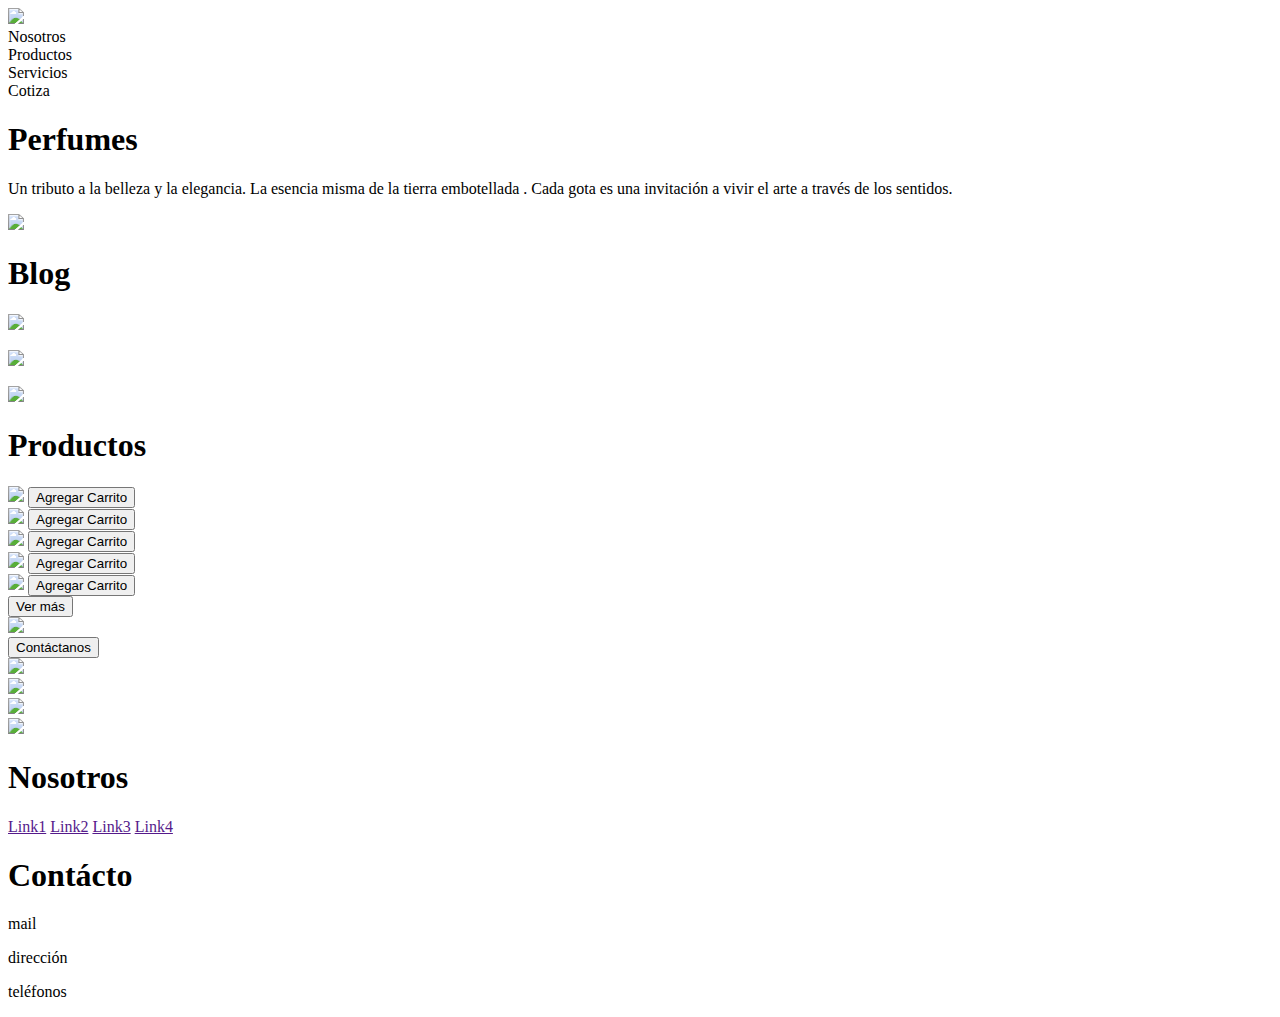
==== index.html @ a1469957 "Estrutura mínima en cajas" ====
<!DOCTYPE html>
<html lang="en">

<head>
    <meta charset="UTF-8">
    <meta http-equiv="X-UA-Compatible" content="IE=edge">
    <meta name="viewport" content="width=device-width, initial-scale=1.0">
    <link rel="stylesheet" type="text/css" href="./assets/styles.css" />
    <title>Landing Page</title>
</head>

<body>
    <nav class="nav">
        <div class="logonav"><img src="logo" /></div>
        <div class="btnnav">
            <div class="link">Nosotros</div>
            <div class="link">Productos</div>
            <div class="link">Servicios</div>
            <div class="link">Cotiza</div>
        </div>
    </nav>
    <section class="jumbotron">
        <div class="titulo">
            <h1>Perfumes</h1>
            <p>Un tributo a la belleza y la elegancia. La esencia misma de la tierra embotellada . Cada gota es una invitación a vivir el arte a través de los sentidos.</p>
        </div>
        <div class="imagen">
            <img class="imgJumbo" src="fondo">
        </div>
    </section>
    <section class="blog">
        <div class="tituloBlog">
            <h1>Blog</h1>
        </div>
        <div class="entradas">
            <div class="entradaBlog">
                <img class="imgblog" src="imgblog" />
                <p></p>
            </div>
            <div class="entradaBlog">
                <img class="imgblog" src="imgblog" />
                <p></p>

            </div>
            <div class="entradaBlog">
                <img class="imgblog" src="imgblog" />
                <p></p>
            </div>
        </div>
    </section>
    <section class="productos">
            <div class="tituloProductos">
                <div><h1>Productos</h1></div>
            </div>
            <div class="catalogo">
                <div class="producto"><img class=imgProduct src="imgproduct" /> <button>Agregar Carrito</button></div>
                <div class="producto"><img class=imgProduct src="imgproduct" /> <button>Agregar Carrito</button></div>
                <div class="producto"><img class=imgProduct src="imgproduct" /> <button>Agregar Carrito</button></div>
                <div class="producto"><img class=imgProduct src="imgproduct" /> <button>Agregar Carrito</button></div>
                <div class="producto"><img class=imgProduct src="imgproduct" /> <button>Agregar Carrito</button></div>
            </div>
            <div class="btncatalogo"><button>Ver más</button></div>

    </section>
    <footer class="footer">
        <div class="ftrEnlaces">
            <div class="ftrLogo"><img src="logo" /></div>
            <div class="ftrContacto"><button>Contáctanos</button></div>
            <div class="ftrRRSS">
                <div><img src="Whatsapp" /></div>
                <div><img src="Facebook" /></div>
                <div><img src="Instagram" /></div>
                <div><img src="Tiktok" /></div>
            </div>
        </div>
        <div class="ftrSecciones">
            <div class="ftrNosotros">
                <h1>Nosotros</h1>
                <a class="ftrLink" href="">Link1</a>
                <a class="ftrLink" href="">Link2</a>
                <a class="ftrLink" href="">Link3</a>
                <a class="ftrLink" href="">Link4</a>
            </div>
            <div class="ftrContacto">
                <h1>Contácto</h1>
                <p>mail</p>
                <p>dirección</p>
                <p>teléfonos</p>
            </div>
        </div>
    </footer>
</body>

</html>
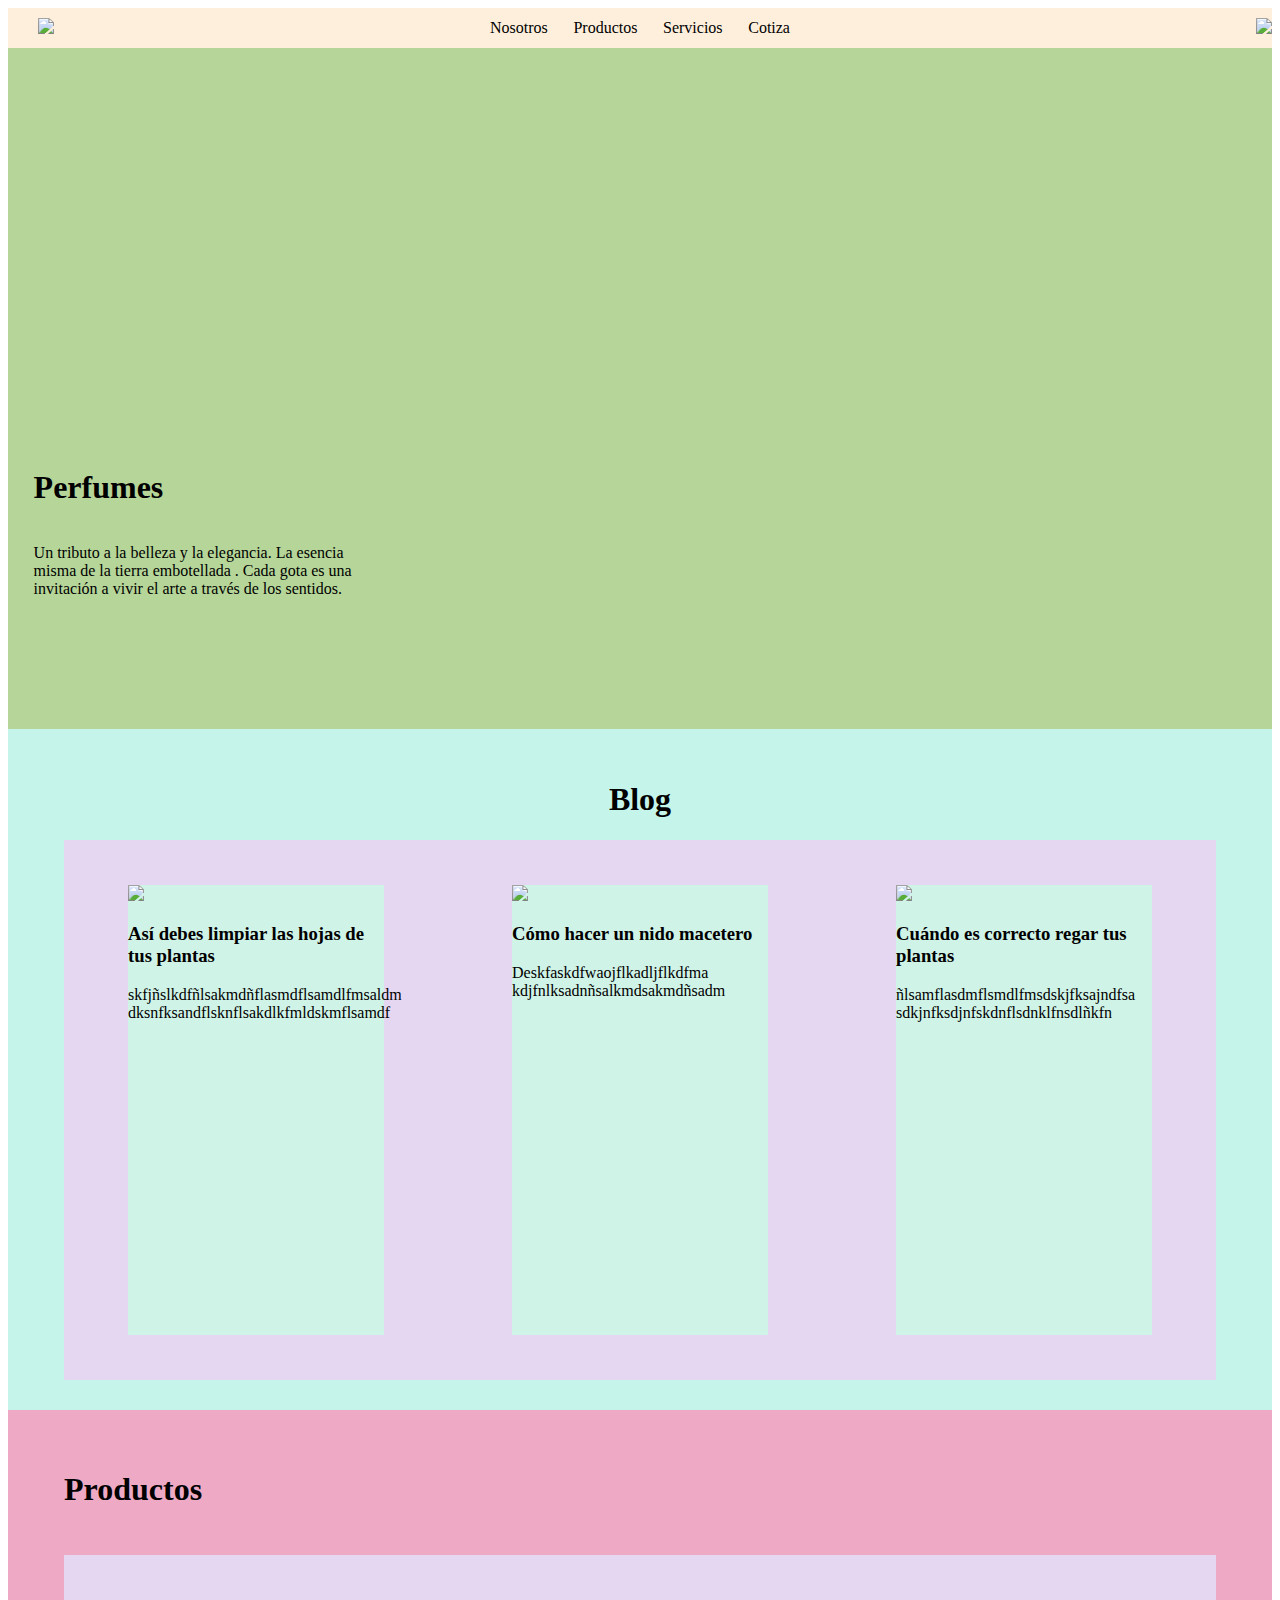
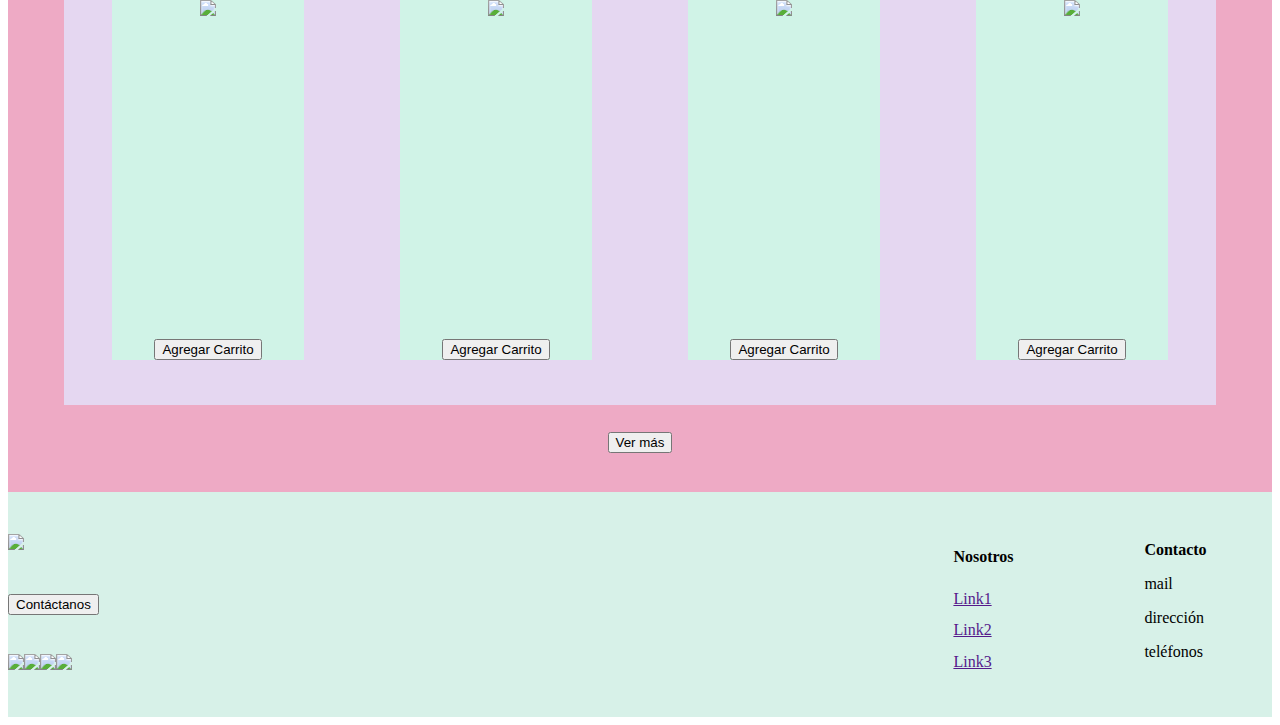
==== commit 1c7bcd14: "Responsive Listo" ====
--- a/index.html
+++ b/index.html
@@ -18,14 +18,16 @@
             <div class="link">Servicios</div>
             <div class="link">Cotiza</div>
         </div>
+        <div class="btnnavsan"><img src="sandiwch"></div>
     </nav>
     <section class="jumbotron">
         <div class="titulo">
             <h1>Perfumes</h1>
-            <p>Un tributo a la belleza y la elegancia. La esencia misma de la tierra embotellada . Cada gota es una invitación a vivir el arte a través de los sentidos.</p>
+            <p>Un tributo a la belleza y la elegancia. La esencia misma de la tierra embotellada . Cada gota es una
+                invitación a vivir el arte a través de los sentidos.</p>
         </div>
         <div class="imagen">
-            <img class="imgJumbo" src="fondo">
+
         </div>
     </section>
     <section class="blog">
@@ -34,32 +36,53 @@
         </div>
         <div class="entradas">
             <div class="entradaBlog">
-                <img class="imgblog" src="imgblog" />
-                <p></p>
+                <img class="imgblog" src="./assets/Blog1.jpg" />
+                <div class="ContenidoBlog">
+
+                    <h3>Así debes limpiar las hojas de tus plantas</h3>
+                    <p>skfjñslkdfñlsakmdñflasmdflsamdlfmsaldm
+                        dksnfksandflsknflsakdlkfmldskmflsamdf
+                    </p>
+                </div>
             </div>
             <div class="entradaBlog">
-                <img class="imgblog" src="imgblog" />
-                <p></p>
+                <img class="imgblog" src="./assets/Blog2.jpg" />
+                <div class="ContenidoBlog">
+                    <h3>Cómo hacer un nido macetero</h3>
+                    <p>Deskfaskdfwaojflkadljflkdfma
+                        kdjfnlksadnñsalkmdsakmdñsadm
+                    </p>
+                </div>
 
             </div>
             <div class="entradaBlog">
-                <img class="imgblog" src="imgblog" />
-                <p></p>
+                <img class="imgblog" src="./assets/Blog3.jpg" />
+                <div class="ContenidoBlog">
+                    <h3>Cuándo es correcto regar tus plantas</h3>
+                    <p>ñlsamflasdmflsmdlfmsdskjfksajndfsa
+                        sdkjnfksdjnfskdnflsdnklfnsdlñkfn
+                    </p>
+                </div>
             </div>
         </div>
     </section>
     <section class="productos">
-            <div class="tituloProductos">
-                <div><h1>Productos</h1></div>
+        <div class="tituloProductos">
+            <div>
+                <h1>Productos</h1>
             </div>
-            <div class="catalogo">
-                <div class="producto"><img class=imgProduct src="imgproduct" /> <button>Agregar Carrito</button></div>
-                <div class="producto"><img class=imgProduct src="imgproduct" /> <button>Agregar Carrito</button></div>
-                <div class="producto"><img class=imgProduct src="imgproduct" /> <button>Agregar Carrito</button></div>
-                <div class="producto"><img class=imgProduct src="imgproduct" /> <button>Agregar Carrito</button></div>
-                <div class="producto"><img class=imgProduct src="imgproduct" /> <button>Agregar Carrito</button></div>
+        </div>
+        <div class="catalogo">
+            <div class="producto"><img class=imgProduct src="./assets/Planta1.jpg" /> <button>Agregar Carrito</button>
             </div>
-            <div class="btncatalogo"><button>Ver más</button></div>
+            <div class="producto"><img class=imgProduct src="./assets/Planta2.jpg" /> <button>Agregar Carrito</button>
+            </div>
+            <div class="producto"><img class=imgProduct src="./assets/Planta3.jpg" /> <button>Agregar Carrito</button>
+            </div>
+            <div class="producto"><img class=imgProduct src="./assets/Planta4.jpg" /> <button>Agregar Carrito</button>
+            </div>
+        </div>
+        <div class="btncatalogo"><button>Ver más</button></div>
 
     </section>
     <footer class="footer">
@@ -79,10 +102,9 @@
                 <a class="ftrLink" href="">Link1</a>
                 <a class="ftrLink" href="">Link2</a>
                 <a class="ftrLink" href="">Link3</a>
-                <a class="ftrLink" href="">Link4</a>
             </div>
             <div class="ftrContacto">
-                <h1>Contácto</h1>
+                <h1>Contacto</h1>
                 <p>mail</p>
                 <p>dirección</p>
                 <p>teléfonos</p>
--- a/assets/styles.css
+++ b/assets/styles.css
@@ -0,0 +1,154 @@
+.nav{
+    width:100%;
+    height: 40px;
+    background-color: rgb(254, 239, 220);
+    display: flex;
+    justify-content: space-between;
+    align-items: center;
+
+}
+
+.logonav{
+    padding-left: 30px;
+
+}
+
+.btnnav{
+    width:300px;
+    height: 40px;
+    display:flex;
+    flex-direction: row;
+    justify-content: space-between;
+    padding-right: 30px;
+    align-items: center;
+
+}
+
+.jumbotron{
+    /* width:100%; */
+    height: 70vh;
+    background-color: rgb(182, 214, 153);
+    display: flex;
+    justify-content: space-between;
+    align-items: center;
+    padding: 2vw;
+
+}
+
+.titulo{
+    height: 50vh;
+    width: 25vw;
+    display:flex;
+    flex-direction: column;
+    align-items: flex-start;
+    justify-content: flex-end;
+}
+
+.blog{
+    height: 70vh;
+    background-color: rgb(196, 244, 234);
+    display: flex;
+    flex-direction: column;
+    justify-content: center;
+    align-items: center;
+    padding: 2vw;
+}
+
+.entradas{
+    height: 60vh;
+    width: 90vw;
+    background-color: rgb(229, 215, 241);
+    display: flex;
+    flex-direction: row;
+    justify-content: space-around;
+    align-items: center;
+
+}
+
+.entradaBlog{
+    height:50vh;
+    width: 20vw;
+    background-color: rgb(208, 243, 231);
+}
+
+
+.productos{
+    height: 70vh;
+    background-color: rgb(238, 170, 197);
+    display: flex;
+    flex-direction: column;
+    justify-content: space-around;
+    align-items: center;
+    padding: 2vw;
+}
+
+.tituloProductos{
+    width: 90vw;
+    display:flex;
+    justify-content: flex-start;
+    
+}
+
+
+.catalogo{
+    height: 50vh;
+    width: 90vw;
+    background-color: rgb(229, 215, 241);
+    display: flex;
+    flex-direction: row;
+    justify-content: space-around;
+    align-items: center;
+}
+
+.producto{
+    height:40vh;
+    width: 15vw;
+    background-color: rgb(208, 243, 231);
+    display:flex;
+    flex-direction: column;
+    justify-content: space-between;
+    align-items: center;
+}
+
+
+.footer{
+    height: 25vh;
+    background-color: rgb(215, 241, 232);
+    display: flex;
+    justify-content: space-between;
+    align-items: center;
+
+}
+
+.ftrEnlaces{
+    height: 20vh;
+    display: flex;
+    flex-direction: column;
+    justify-content: space-around;
+}
+
+
+.ftrRRSS{
+    display: flex;
+    flex-direction: row;
+}
+
+.ftrSecciones{
+    width:30vw;
+    display:flex;
+    justify-content: space-around;
+
+}
+
+
+.ftrSecciones h1{
+    font-size: medium;
+}
+
+
+.ftrNosotros{
+
+display:flex;
+flex-direction: column;
+justify-content: space-around;
+}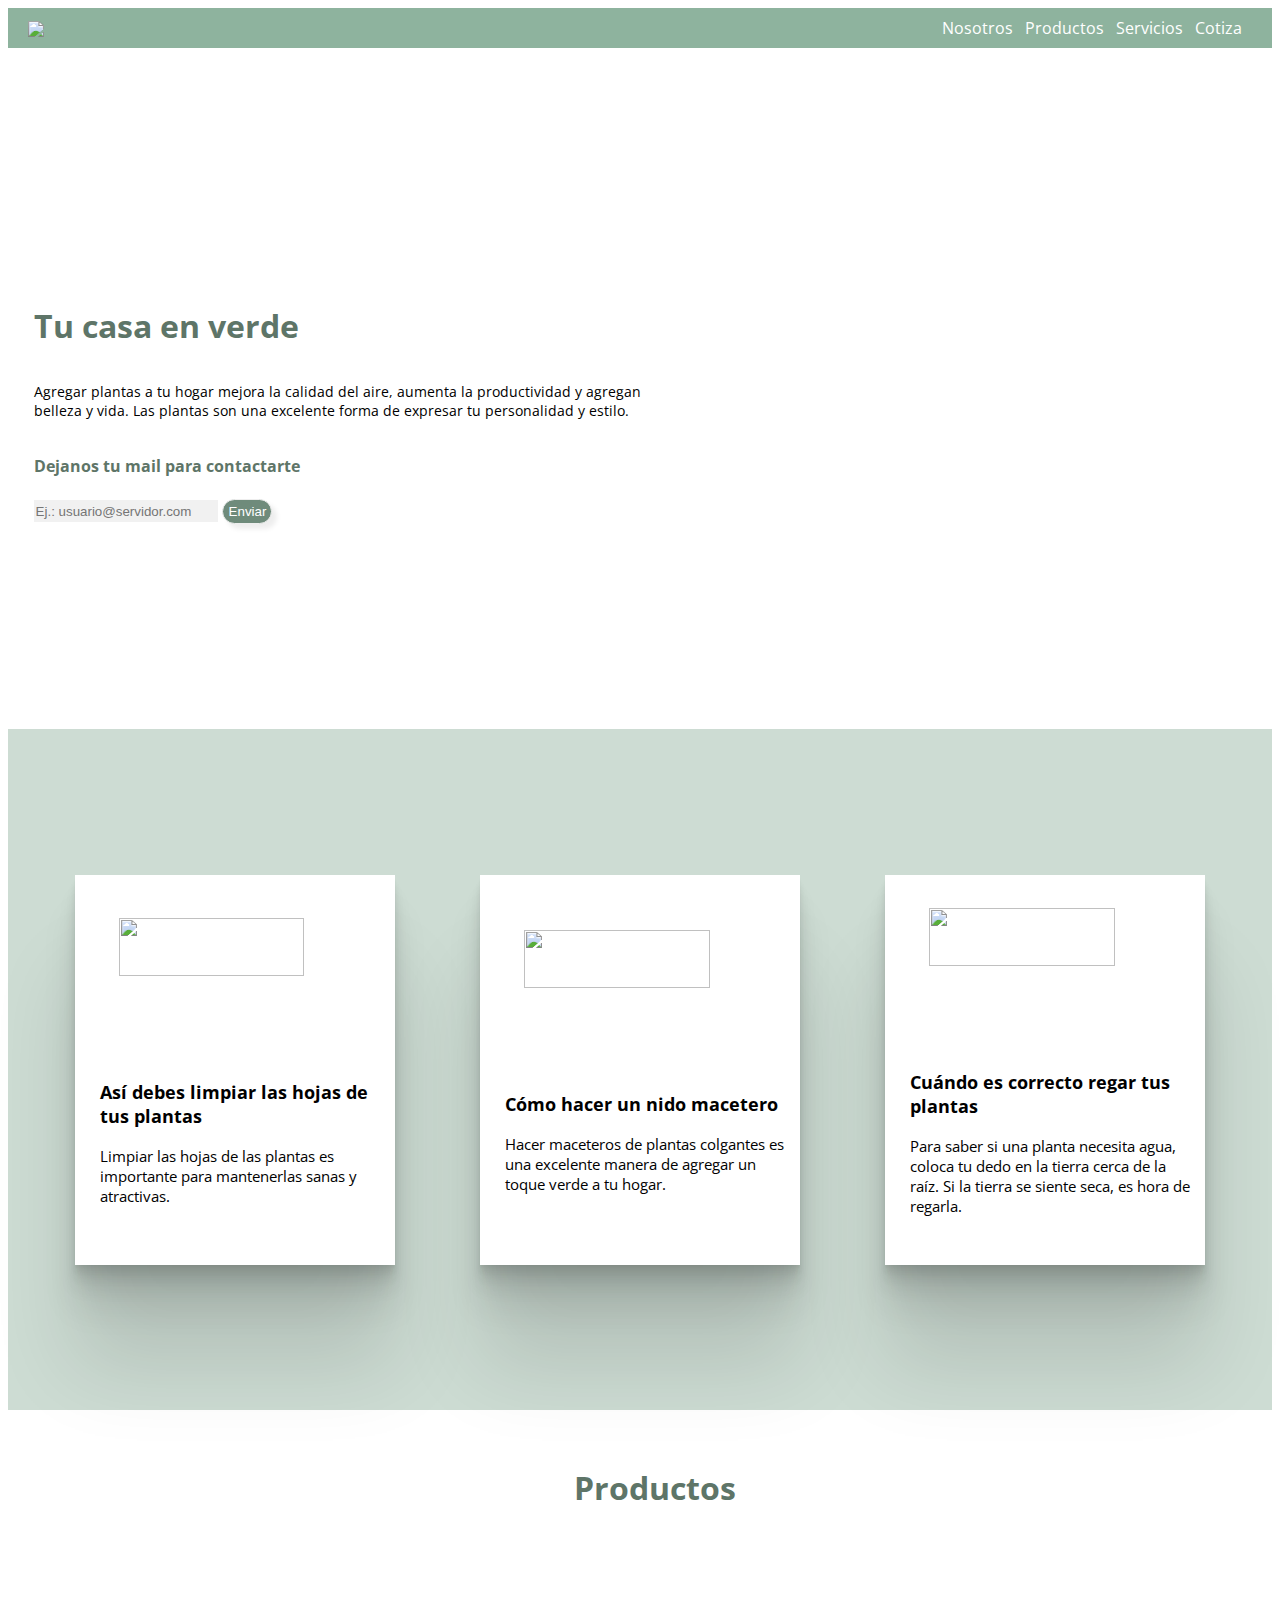
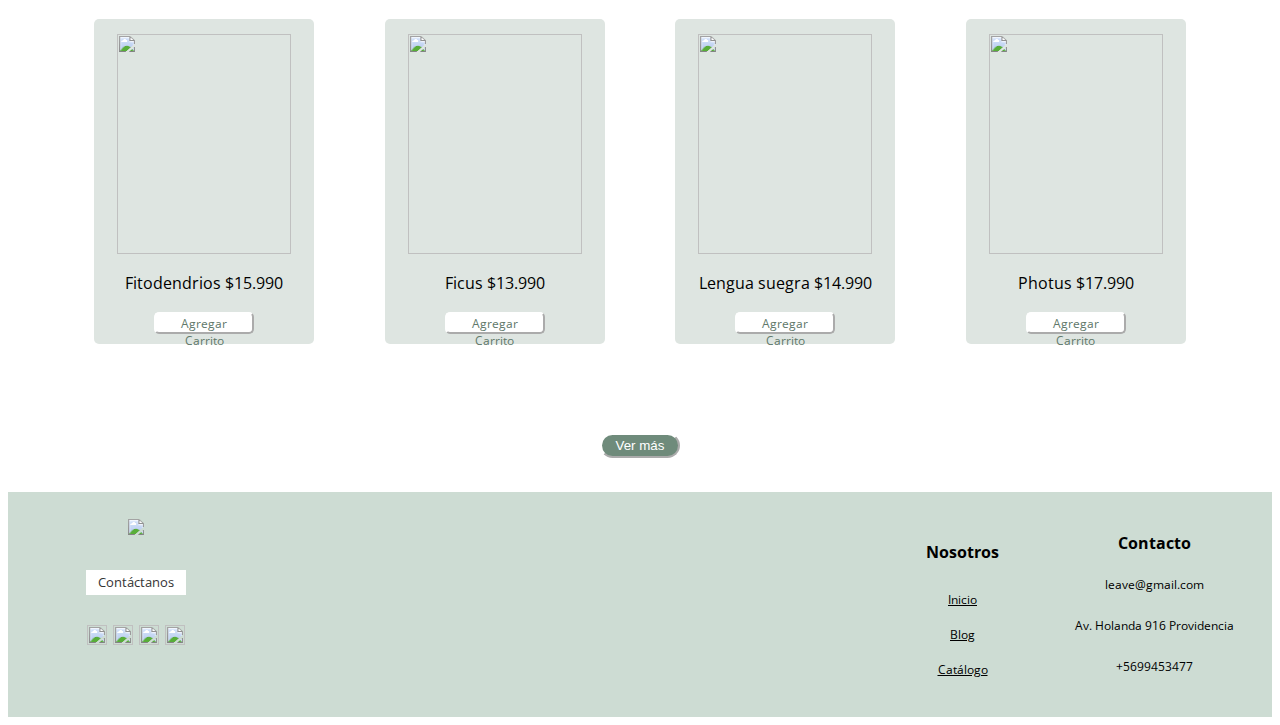
==== commit 8d4337bf: "cambios finales" ====
--- a/index.html
+++ b/index.html
@@ -7,32 +7,39 @@
     <meta name="viewport" content="width=device-width, initial-scale=1.0">
     <link rel="stylesheet" type="text/css" href="./assets/styles.css" />
     <title>Landing Page</title>
+    <link rel="preconnect" href="https://fonts.googleapis.com">
+    <link rel="preconnect" href="https://fonts.gstatic.com" crossorigin>
+    <link href="https://fonts.googleapis.com/css2?family=Open+Sans:wght@300&display=swap" rel="stylesheet">
 </head>
 
 <body>
-    <nav class="nav">
-        <div class="logonav"><img src="logo" /></div>
+    <nav class="nav" id="inicio">
+        <div class="logonav"><img class="leave" src="./assets/logo.png" /></div>
         <div class="btnnav">
             <div class="link">Nosotros</div>
             <div class="link">Productos</div>
             <div class="link">Servicios</div>
             <div class="link">Cotiza</div>
         </div>
-        <div class="btnnavsan"><img src="sandiwch"></div>
+        <div class="btnnavsan"><img src="./assets/menu.png"></div>
     </nav>
     <section class="jumbotron">
         <div class="titulo">
-            <h1>Perfumes</h1>
-            <p>Un tributo a la belleza y la elegancia. La esencia misma de la tierra embotellada . Cada gota es una
-                invitación a vivir el arte a través de los sentidos.</p>
+            <h1>Tu casa en verde</h1>
+            <p>Agregar plantas a tu hogar mejora la calidad del aire, aumenta la productividad y agregan belleza y vida. Las plantas son una excelente forma de expresar tu personalidad y estilo.</p>
+            <h4>Dejanos tu mail para contactarte</h4>
+            <div class="contactMail">
+                <input class="inputMail" type="email" name="direccionemail" placeholder="Ej.: usuario@servidor.com">
+                <input class="submit" type="submit" value="Enviar">
+            </div>
         </div>
         <div class="imagen">
 
         </div>
     </section>
-    <section class="blog">
+    <section class="blog" id="blog">
         <div class="tituloBlog">
-            <h1>Blog</h1>
+            <!-- <h1>Blog</h1> -->
         </div>
         <div class="entradas">
             <div class="entradaBlog">
@@ -40,8 +47,7 @@
                 <div class="ContenidoBlog">
 
                     <h3>Así debes limpiar las hojas de tus plantas</h3>
-                    <p>skfjñslkdfñlsakmdñflasmdflsamdlfmsaldm
-                        dksnfksandflsknflsakdlkfmldskmflsamdf
+                    <p>Limpiar las hojas de las plantas es importante para mantenerlas sanas y atractivas.
                     </p>
                 </div>
             </div>
@@ -49,8 +55,7 @@
                 <img class="imgblog" src="./assets/Blog2.jpg" />
                 <div class="ContenidoBlog">
                     <h3>Cómo hacer un nido macetero</h3>
-                    <p>Deskfaskdfwaojflkadljflkdfma
-                        kdjfnlksadnñsalkmdsakmdñsadm
+                    <p> Hacer maceteros de plantas colgantes es una excelente manera de agregar un toque verde a tu hogar. 
                     </p>
                 </div>
 
@@ -59,27 +64,42 @@
                 <img class="imgblog" src="./assets/Blog3.jpg" />
                 <div class="ContenidoBlog">
                     <h3>Cuándo es correcto regar tus plantas</h3>
-                    <p>ñlsamflasdmflsmdlfmsdskjfksajndfsa
-                        sdkjnfksdjnfskdnflsdnklfnsdlñkfn
+                    <p>Para saber si una planta necesita agua, coloca tu dedo en la tierra cerca de la raíz. Si la tierra se siente seca, es hora de regarla.
                     </p>
                 </div>
             </div>
         </div>
     </section>
-    <section class="productos">
+    <section class="productos" id="catalogo">
         <div class="tituloProductos">
             <div>
                 <h1>Productos</h1>
             </div>
         </div>
         <div class="catalogo">
-            <div class="producto"><img class=imgProduct src="./assets/Planta1.jpg" /> <button>Agregar Carrito</button>
+            <div class="producto">
+                <img class=imgProduct src="./assets/Planta1.jpg" />
+                <p class="nombreProducto">Fitodendrios $15.990</p>
+                <!-- <p class="precio">$15.990</p> -->
+                <button>Agregar Carrito</button>
             </div>
-            <div class="producto"><img class=imgProduct src="./assets/Planta2.jpg" /> <button>Agregar Carrito</button>
+            <div class="producto">
+                <img class=imgProduct src="./assets/Planta2.jpg" />
+                <p class="nombreProducto">Ficus $13.990</p>
+                <!-- <p class="precio">$13.990</p> -->
+                <button>Agregar Carrito</button>
             </div>
-            <div class="producto"><img class=imgProduct src="./assets/Planta3.jpg" /> <button>Agregar Carrito</button>
+            <div class="producto">
+                <img class=imgProduct src="./assets/Planta3.jpg" />
+                <p class="nombreProducto">Lengua suegra $14.990</p>
+                <!-- <p class="precio">$14.990</p> -->
+                <button>Agregar Carrito</button>
             </div>
-            <div class="producto"><img class=imgProduct src="./assets/Planta4.jpg" /> <button>Agregar Carrito</button>
+            <div class="producto">
+                <img class=imgProduct src="./assets/Planta4.jpg" />
+                <p class="nombreProducto">Photus $17.990</p>
+                <!-- <p class="precio">$17.990</p> -->
+                <button>Agregar Carrito</button>
             </div>
         </div>
         <div class="btncatalogo"><button>Ver más</button></div>
@@ -87,27 +107,27 @@
     </section>
     <footer class="footer">
         <div class="ftrEnlaces">
-            <div class="ftrLogo"><img src="logo" /></div>
+            <div class="ftrLogo"><img class="leave" src="./assets/logo.png" /></div>
             <div class="ftrContacto"><button>Contáctanos</button></div>
             <div class="ftrRRSS">
-                <div><img src="Whatsapp" /></div>
-                <div><img src="Facebook" /></div>
-                <div><img src="Instagram" /></div>
-                <div><img src="Tiktok" /></div>
+                <div><img class="rrss" src="./assets/whatsapp.png" /></div>
+                <div><img class="rrss" src="./assets/facebook.png" /></div>
+                <div><img class="rrss" src="./assets/instagram.png" /></div>
+                <div><img class="rrss" src="./assets/tik-tok.png" /></div>
             </div>
         </div>
         <div class="ftrSecciones">
             <div class="ftrNosotros">
                 <h1>Nosotros</h1>
-                <a class="ftrLink" href="">Link1</a>
-                <a class="ftrLink" href="">Link2</a>
-                <a class="ftrLink" href="">Link3</a>
+                <a class="ftrLink" href="#inicio">Inicio</a>
+                <a class="ftrLink" href="#blog">Blog</a>
+                <a class="ftrLink" href="#catalogo">Catálogo</a>
             </div>
             <div class="ftrContacto">
                 <h1>Contacto</h1>
-                <p>mail</p>
-                <p>dirección</p>
-                <p>teléfonos</p>
+                <p>leave@gmail.com</p>
+                <p>Av. Holanda 916 Providencia</p>
+                <p>+5699453477</p>
             </div>
         </div>
     </footer>
--- a/assets/styles.css
+++ b/assets/styles.css
@@ -1,22 +1,27 @@
-.nav{
-    width:100%;
+.nav {
+    width: 100%;
     height: 40px;
-    background-color: rgb(254, 239, 220);
+    background-color: rgb(142, 179, 158);
     display: flex;
     justify-content: space-between;
     align-items: center;
 
 }
 
-.logonav{
-    padding-left: 30px;
-
-}
-
-.btnnav{
-    width:300px;
+.leave{
+    padding-top: 5px;
+    width:80px;
+}
+.logonav {
+    padding-left: 20px;
+    position:relative;
+    width:40px;
+}
+
+.btnnav {
+    width: 300px;
     height: 40px;
-    display:flex;
+    display: flex;
     flex-direction: row;
     justify-content: space-between;
     padding-right: 30px;
@@ -24,10 +29,24 @@
 
 }
 
-.jumbotron{
+
+.link{
+
+    font-family: 'Open Sans', sans-serif;
+    color:#fff;
+
+}
+
+.btnnavsan {
+    display: none
+}
+
+.jumbotron {
     /* width:100%; */
     height: 70vh;
-    background-color: rgb(182, 214, 153);
+    background-image: url("./ImagenLanding.png");
+    background-size: cover;
+    /* filter: brightness(80%); */
     display: flex;
     justify-content: space-between;
     align-items: center;
@@ -35,18 +54,53 @@
 
 }
 
-.titulo{
-    height: 50vh;
-    width: 25vw;
-    display:flex;
+.imgJumbo {
+    position: relative;
+    background-size: cover;
+    object-fit: cover;
+}
+
+.titulo {
+    height: 30vh;
+    width: 50vw;
+    display: flex;
     flex-direction: column;
     align-items: flex-start;
     justify-content: flex-end;
 }
-
-.blog{
+.titulo h1{
+    color:rgb(94, 117, 104);
+}
+
+.titulo h4{
+    color:rgb(94, 117, 104);
+}
+.titulo p{
+    font-size: 14px;
+}
+
+.inputMail{
+    width: 180px;
+    height:20px;
+    border: none;
+    border-width: 0ch;
+    background-color:rgb(241, 241, 241) ;
+
+}
+
+.submit{
+    width:50px;
+    height: 25px;
+    background:rgb(111, 139, 123);
+	color: #fff;
+	border: 1px solid #eee;
+	border-radius: 20px;
+	box-shadow: 5px 5px 5px #eee;
+	text-shadow: none;    
+}
+.blog {
     height: 70vh;
-    background-color: rgb(196, 244, 234);
+    background-color: rgb(205, 220, 211);
     display: flex;
     flex-direction: column;
     justify-content: center;
@@ -54,10 +108,14 @@
     padding: 2vw;
 }
 
-.entradas{
+.tituloBlog{
+    color: #fff;
+}
+
+.entradas {
     height: 60vh;
-    width: 90vw;
-    background-color: rgb(229, 215, 241);
+    width: 95vw;
+    background-color: rgb(205, 220, 211);
     display: flex;
     flex-direction: row;
     justify-content: space-around;
@@ -65,16 +123,36 @@
 
 }
 
-.entradaBlog{
-    height:50vh;
-    width: 20vw;
-    background-color: rgb(208, 243, 231);
-}
-
-
-.productos{
+.entradaBlog {
+    height: 360px;
+    width: 290px;
+    background-color: rgb(255, 255, 255);
+    display: flex;
+    flex-direction: column;
+    justify-content: center;
+    align-items: center;
+    padding:15px;
+    box-shadow: 0 2.8px 2.2px rgba(0, 0, 0, 0.034),
+        0 6.7px 5.3px rgba(0, 0, 0, 0.048),
+        0 12.5px 10px rgba(0, 0, 0, 0.06),
+        0 22.3px 17.9px rgba(0, 0, 0, 0.072),
+        0 41.8px 33.4px rgba(0, 0, 0, 0.086),
+        0 100px 80px rgba(0, 0, 0, 0.12);
+
+}
+
+.imgblog {
+    height: 40%;
+    width: 80%
+}
+
+.ContenidoBlog{
+    margin-left: 10px;
+}
+
+.productos {
     height: 70vh;
-    background-color: rgb(238, 170, 197);
+    background-color: rgb(255, 255, 255);
     display: flex;
     flex-direction: column;
     justify-content: space-around;
@@ -82,73 +160,458 @@
     padding: 2vw;
 }
 
-.tituloProductos{
+.tituloProductos {
     width: 90vw;
-    display:flex;
-    justify-content: flex-start;
-    
-}
-
-
-.catalogo{
+    display: flex;
+    justify-content: center;
+    margin-left: 30px;
+
+}
+
+.tituloProductos h1{
+   color: rgb(94, 117, 104);
+}
+
+
+.catalogo {
+    position: relative;
     height: 50vh;
     width: 90vw;
-    background-color: rgb(229, 215, 241);
+    background-color: rgb(255, 255, 255);
     display: flex;
     flex-direction: row;
     justify-content: space-around;
     align-items: center;
-}
-
-.producto{
-    height:40vh;
-    width: 15vw;
-    background-color: rgb(208, 243, 231);
-    display:flex;
+    /* overflow-x: scroll; */
+    gap: 10px;
+    padding-left: 10px;
+    padding-right: 10px;
+    margin: 10px;
+}
+
+.producto {
+    height: 300px;
+    width: 200px;
+    background-color:  rgb(222, 229, 225);
+    display: flex;
     flex-direction: column;
     justify-content: space-between;
     align-items: center;
-}
-
-
-.footer{
+    padding:10px;
+    padding-top:15px;
+    border-radius: 5px;
+}
+
+.imgProduct {
+    height: 220px;
+    width: 174px;
+}
+
+
+.producto button {
+    height: 22px;
+    width: 100px;
+    font-size: 12px;
+    background:rgb(255, 255, 255);
+	color: rgb(97, 121, 107);
+    border-color: #fff;
+	border-radius: 5px;
+    font-family: 'Open Sans', sans-serif;
+}
+
+
+.btncatalogo button{
+    width:80px;
+    height: 25px;
+    background:rgb(111, 139, 123);
+	color: #fff;
+	/* border: 1px solid #eee; */
+    border-color: #fff;
+	border-radius: 20px;
+	/* box-shadow: 5px 5px 5px #eee; */
+	text-shadow: none;    
+}
+
+.footer {
     height: 25vh;
-    background-color: rgb(215, 241, 232);
+    background-color: rgb(205, 220, 211);
     display: flex;
     justify-content: space-between;
     align-items: center;
 
 }
 
-.ftrEnlaces{
+.ftrEnlaces {
+    width: 20vw;
     height: 20vh;
     display: flex;
     flex-direction: column;
     justify-content: space-around;
-}
-
-
-.ftrRRSS{
+    align-items: center;
+    gap:8px;
+
+}
+
+
+.ftrRRSS {
     display: flex;
     flex-direction: row;
-}
-
-.ftrSecciones{
-    width:30vw;
-    display:flex;
+    gap: 6px;
+    flex-grow: 1;
+}
+
+.ftrSecciones {
+    width: 30vw;
+    display: flex;
     justify-content: space-around;
-
-}
-
-
-.ftrSecciones h1{
+    align-content: center;
+
+}
+
+
+.ftrSecciones h1 {
     font-size: medium;
 }
 
 
-.ftrNosotros{
-
-display:flex;
-flex-direction: column;
-justify-content: space-around;
+.ftrNosotros {
+    /* height: 15vh; */
+    display: flex;
+    flex-direction: column;
+    justify-content: space-around;
+    flex-grow: 1;
+    align-items: center;
+}
+
+.ftrLink{
+    font-size: 12px;
+    font-family: 'Open Sans', sans-serif;
+    color: rgb(0, 0, 0);
+}
+
+
+.ftrContacto {
+    display: flex;
+    flex-direction: column;
+    justify-content: space-around;
+    flex-grow: 1;
+    align-items: center;
+}
+
+.ftrContacto button{
+    width:100px;
+    height: 25px;
+    background:rgb(255, 255, 255);
+	color: #343434;
+	border: 0px solid #eee;
+	/* border-radius: 20px; */
+	/* box-shadow: 5px 5px 5px #eee; */
+	text-shadow: none;  
+    font-family: 'Open Sans', sans-serif;
+}
+
+.rrss{
+    width:20px;
+    height: 20px;
+}
+
+
+.ContenidoBlog h3{
+    font-size: 18px;
+}
+
+
+.ContenidoBlog p{
+    font-size: 15px;
+}
+
+
+@media (max-width: 966px) and (min-width: 700px) {
+
+
+    .jumbotron {
+        /* width:100%; */
+        height: 50vh;
+    }
+
+    .blog {
+        height: 120vh;
+
+    }
+
+    .entradas {
+        display:flex;
+        height: 90%;
+        /* flex-direction: column; */
+        gap: 10px;
+        flex-wrap: wrap;
+
+    }
+
+
+    .productos {
+        height: 110vh;
+    }
+
+    .catalogo {
+        padding: 10px;
+        position: relative;
+        /* overflow-x: scroll; */
+        width: 80vw;
+        height: 90vh;
+        flex-wrap: wrap;
+        gap: 30px;
+
+    }
+
+
+    .producto {
+        height: 250px;
+        width: 200px;
+        display:flex;
+        flex-direction:column;
+        justify-content: center;
+        align-items: center;
+        gap: 0px;
+    }
+    .imgProduct {
+        height: 160px;
+        width: 128px;
+    }
+
+}
+
+
+
+@media (max-width: 700px) and (min-width:530px) {
+
+
+    .jumbotron {
+        /* width:100%; */
+        height: 40vh;
+    }
+
+
+    .titulo {
+        height: 25vh;
+        width: 50vw;
+        display: flex;
+        flex-direction: column;
+        align-items: flex-start;
+        justify-content: center;
+        margin:5px;
+    }
+
+    .blog {
+        height: 100vh;
+
+    }
+
+    .entradas {
+        width:90%;
+        height: 90vh;
+        flex-direction: column;
+        gap: 10px;
+        padding-top: 5px;
+        padding-bottom: 5px;
+
+    }
+
+    .entradaBlog {
+        height: 180px;
+        width: 410px;
+        flex-direction:row;
+    }
+
+
+    .tituloProductos {
+        width: 90vw;
+        display: flex;
+        justify-content: center;
+
+
+    }
+
+    .productos {
+
+        height: 90vh;
+
+    }
+
+    .catalogo {
+        padding: 10px;
+        position: relative;
+        width: 90vw;
+        height: 80vh;
+        /* flex-direction: column ; */
+        flex-wrap: wrap;
+    }
+
+    .producto {
+        height: 250px;
+        width: 200px;
+    }
+
+
+    .imgProduct {
+        height: 160px;
+        width: 128px;
+    }
+    .footer {
+        flex-direction: column;
+        height: 40vh;
+        padding: 20px;
+        justify-content: space-around;
+    }
+
+    .ftrEnlaces {
+        flex-grow: 1;
+        justify-content: space-between;
+
+    }
+
+    .ftrSecciones {
+        flex-grow: 1;
+        justify-content: space-between;
+    }
+
+
+}
+
+
+
+@media (max-width:530px) {
+    .btnnav {
+        display: none;
+    }
+
+    .btnnavsan {
+        display: flex;
+        margin-right: 10px;
+        height:25px;
+        width:25px;
+    }
+
+    .jumbotron {
+        /* width:100%; */
+        height: 40vh;
+    }
+
+
+    .titulo {
+        height: 25vh;
+        width: 80vw;
+        display: flex;
+        flex-direction: column;
+        align-items: flex-start;
+        justify-content: center;
+        margin: 10px;
+    }
+
+    .blog {
+        height: 85vh;
+
+    }
+
+    .entradas {
+        height: 80vh;
+        width: 85%;
+        flex-direction: column;
+        gap: 9px;
+        /* overflow-y: scroll; */
+        padding-top: 5px;
+        padding-bottom: 5px;
+
+    }
+
+    .entradas :last-child {
+        display: none;
+    }
+
+    .entradaBlog {
+        height: 250px;
+        width: 200px;
+    }
+
+
+    .productos {
+
+        height: 110vh;
+
+    }
+
+    .tituloProductos {
+        width: 90vw;
+        display: flex;
+        justify-content: center;
+
+    }
+
+    .catalogo {
+        padding: 10px;
+        position: relative;
+        width: 70vw;
+        height: 100vh;
+        flex-direction: column;
+
+    }
+
+    .catalogo :last-child {
+        display: none;
+    }
+
+    .producto {
+        height: 200px;
+        width: 160px;
+    }
+
+    .imgProduct {
+        height: 160px;
+        width: 128px;
+    }
+
+
+
+    .footer {
+        flex-direction: column;
+        height: 50vh;
+        justify-content: space-around;
+        align-items: center;
+        padding: 10px;
+    }
+
+    .ftrSecciones {
+
+        flex-direction: column;
+        height: 40vh;
+    }
+
+
+}
+
+h1 {
+    
+    font-family: 'Open Sans', sans-serif;
+
+}
+
+h2{
+    
+    font-family: 'Open Sans', sans-serif;
+
+}
+h3 {
+    font-family: 'Open Sans', sans-serif;
+}
+
+h4 {
+        font-family: 'Open Sans', sans-serif;
+}
+p {
+    font-family: 'Open Sans', sans-serif;
+}
+
+
+.ftrContacto p{
+    font-size: 12px;
 }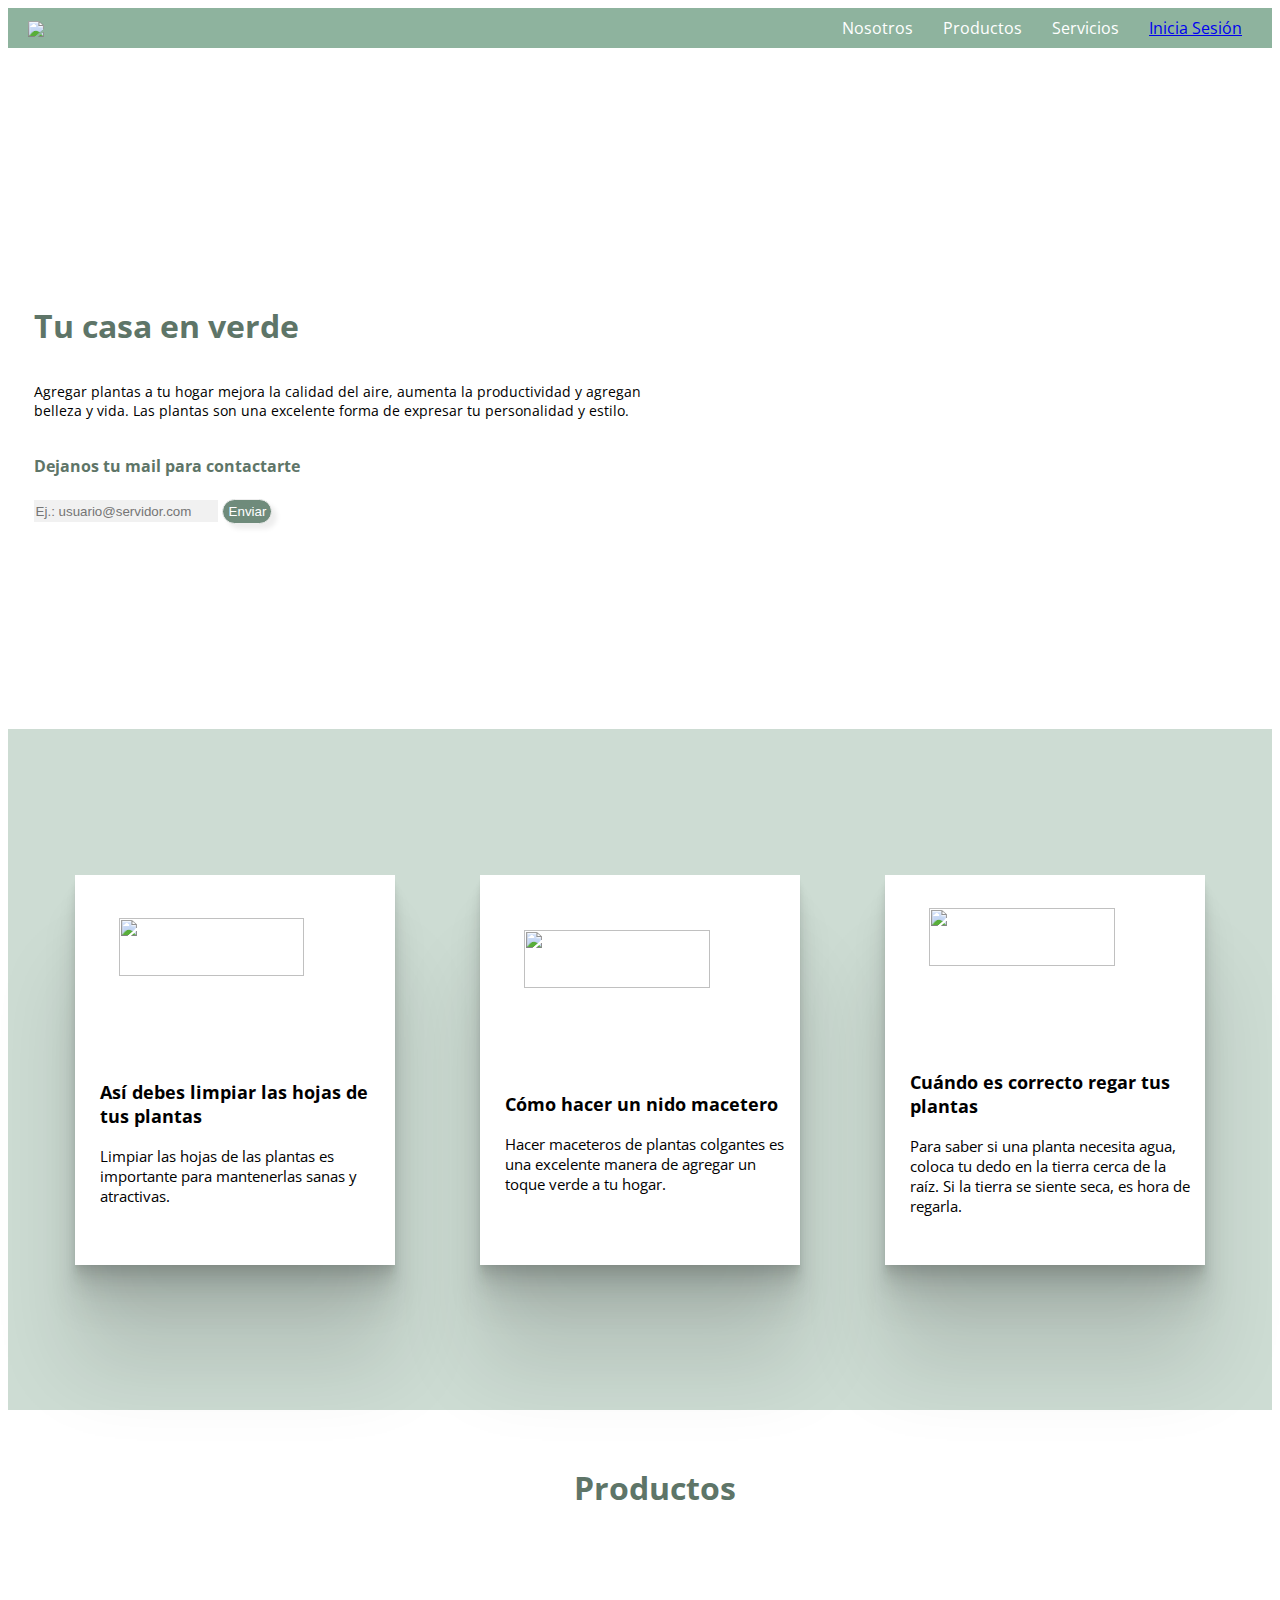
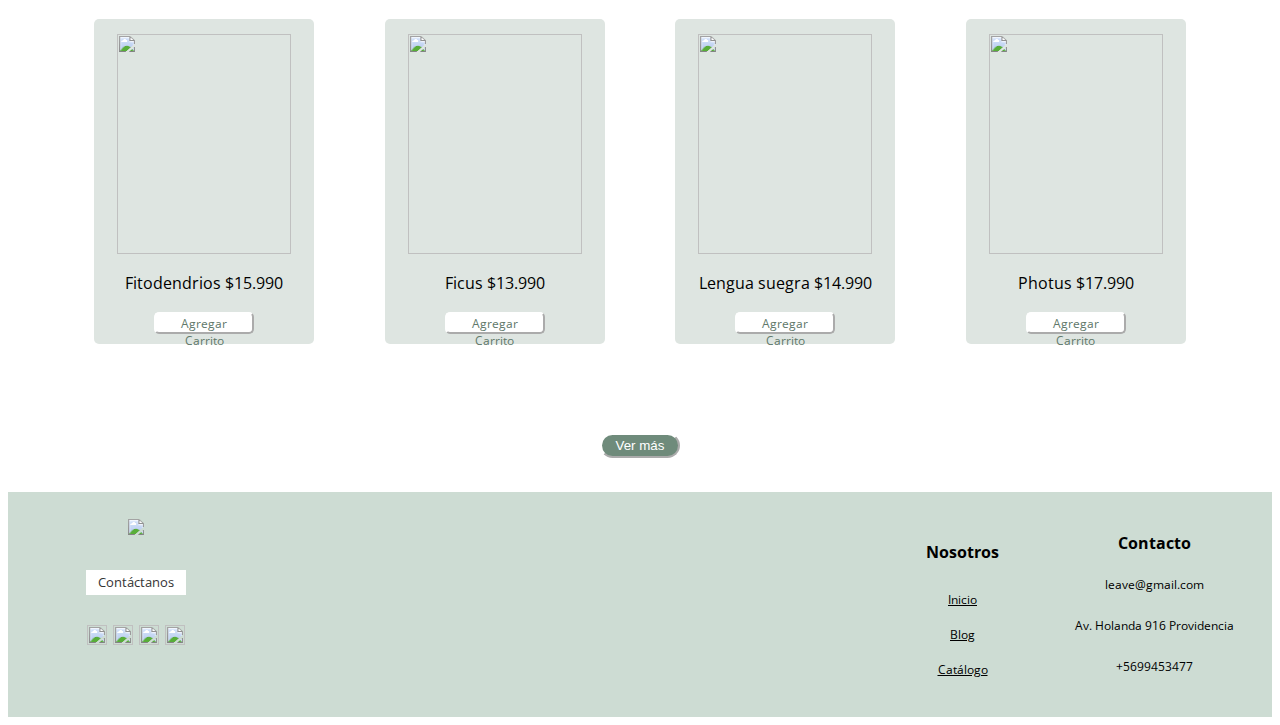
==== commit f92b01bb: "otros" ====
--- a/index.html
+++ b/index.html
@@ -19,7 +19,7 @@
             <div class="link">Nosotros</div>
             <div class="link">Productos</div>
             <div class="link">Servicios</div>
-            <div class="link">Cotiza</div>
+            <div class="link"><a href="./inicioSesion.html">Inicia Sesión</a></div>
         </div>
         <div class="btnnavsan"><img src="./assets/menu.png"></div>
     </nav>
--- a/assets/styles.css
+++ b/assets/styles.css
@@ -19,13 +19,14 @@
 }
 
 .btnnav {
-    width: 300px;
+    width: 400px;
     height: 40px;
     display: flex;
     flex-direction: row;
     justify-content: space-between;
     padding-right: 30px;
     align-items: center;
+    gap:8px;
 
 }
 
@@ -614,4 +615,85 @@
 
 .ftrContacto p{
     font-size: 12px;
-}+}
+
+.complet{
+    position: relative;
+    height: 70vh;
+    width: 100%;
+    display: flex;
+    justify-content: center;
+    align-items: center;
+    padding-top: 30px;
+
+}
+
+.inputsInicioSesion{
+    height: 300px;
+    width: 200px;
+    background-color: rgb(142, 179, 158);
+    display: flex;
+    flex-direction: column;
+    justify-content: flex-start;
+    align-items: center;
+    padding-bottom: 20px;
+    gap: 8px;
+    box-shadow: 0 2.8px 2.2px rgba(0, 0, 0, 0.034),
+    0 6.7px 5.3px rgba(0, 0, 0, 0.048),
+    0 12.5px 10px rgba(0, 0, 0, 0.06),
+    0 22.3px 17.9px rgba(0, 0, 0, 0.072),
+    0 41.8px 33.4px rgba(0, 0, 0, 0.086),
+    0 100px 80px rgba(0, 0, 0, 0.12);
+    
+}
+
+
+.inputsInicioSesion form{
+    position: relative;
+    height:180px;
+    display: flex;
+    flex-direction: column;
+    justify-content: flex-start;
+    align-items: center;
+    margin-top:5px;
+    gap: 5px;
+
+}
+
+.casilla{
+    height: 20px;
+    border-radius: 5px;
+    border-color: white;
+    font-family: 'Open Sans', sans-serif;
+    color: rgb(58, 73, 64);
+
+}
+
+
+.TituloIniciaSesion{
+    color: rgb(58, 73, 64);
+}
+.casilla1{
+    height: 20px;
+    border-radius: 5px;
+    border-color: white;
+    font-family: 'Open Sans', sans-serif;
+    color: rgb(58, 73, 64);
+
+}
+
+
+.Entrar{
+
+    width:100px;
+    height: 25px;
+    background:rgb(255, 255, 255);
+	color: #343434;
+	border: 0px solid #eee;
+	/* border-radius: 20px; */
+	/* box-shadow: 5px 5px 5px #eee; */
+	text-shadow: none;  
+    font-family: 'Open Sans', sans-serif;
+
+}
+
